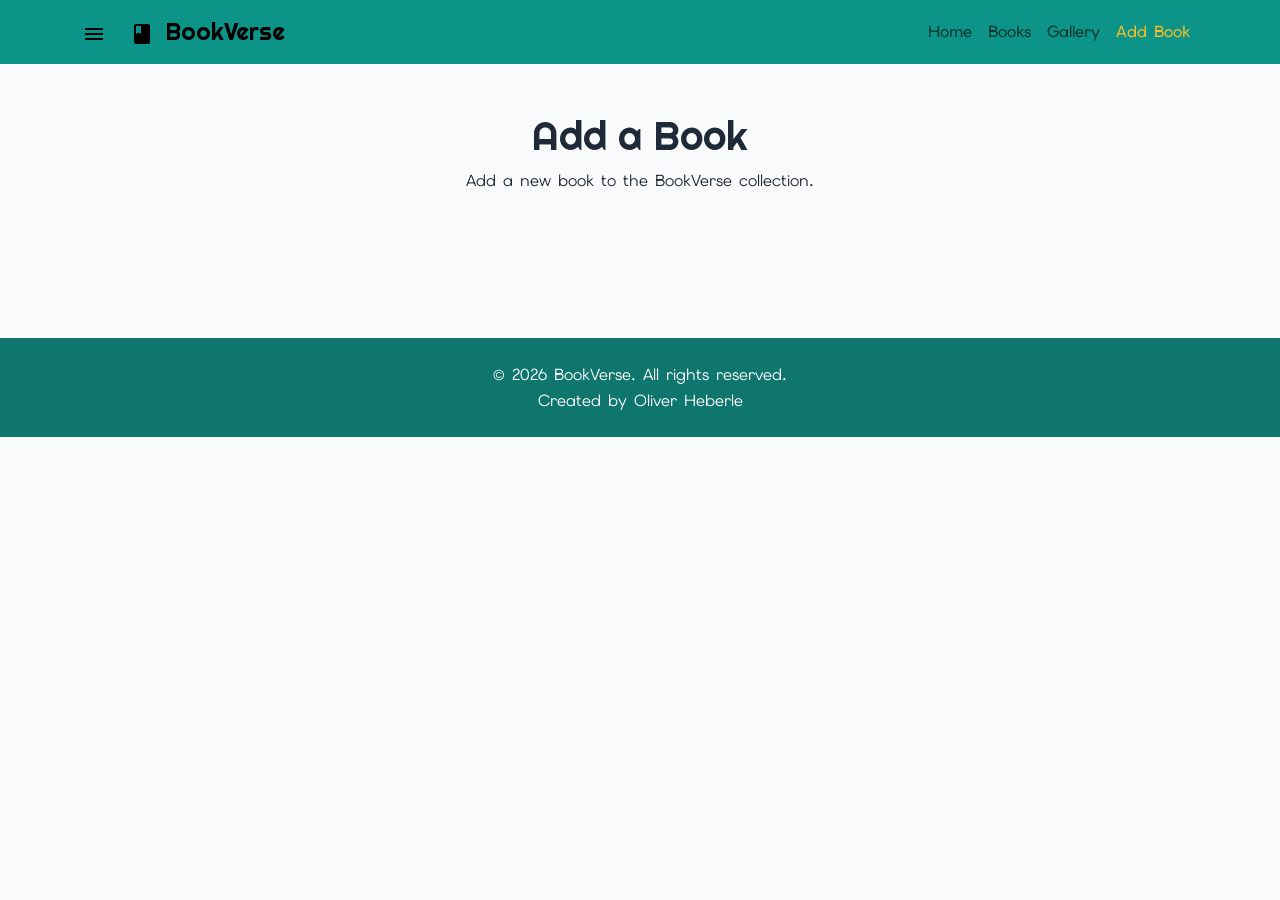
==== a1/add.html @ 5dd34ff4 "Created gallery and add book page shells" ====
<!DOCTYPE html>
<html lang="en">

<head>
    <meta charset="UTF-8">
    <meta name="viewport" content="width=device-width, initial-scale=1.0">

    <title>BookVerse | Add Book</title>

    <!-- Bootstrap CSS -->
    <link href="https://cdn.jsdelivr.net/npm/bootstrap@5.3.8/dist/css/bootstrap.min.css"
          rel="stylesheet">

    <!-- Google Fonts -->
    <link rel="preconnect" href="https://fonts.googleapis.com">
    <link rel="preconnect" href="https://fonts.gstatic.com" crossorigin>
    <link href="https://fonts.googleapis.com/css2?family=Elms+Sans:wght@400;500;600;700&family=Righteous&display=swap"
          rel="stylesheet">

    <!-- Material Icons -->
    <link href="https://fonts.googleapis.com/icon?family=Material+Icons"
          rel="stylesheet">

    <!-- Custom CSS -->
    <link rel="stylesheet" href="assets/css/style.css">
</head>

<body>

    <!-- Header and Navigation -->
    <header>
        <nav class="navbar navbar-expand-lg">
            <div class="container">

                <!-- BookVerse Logo -->
                <a class="navbar-brand" href="index.html">
                    <span class="material-icons">menu_book</span>
                    BookVerse
                </a>

                <!-- Mobile Navigation Button -->
                <button class="navbar-toggler"
                        type="button"
                        data-bs-toggle="collapse"
                        data-bs-target="#mainNavigation"
                        aria-controls="mainNavigation"
                        aria-expanded="false"
                        aria-label="Toggle navigation">
                    <span class="navbar-toggler-icon"></span>
                </button>

                <!-- Navigation Links -->
                <div class="collapse navbar-collapse" id="mainNavigation">
                    <ul class="navbar-nav ms-auto">

                        <li class="nav-item">
                            <a class="nav-link" href="index.html">
                                Home
                            </a>
                        </li>

                        <li class="nav-item">
                            <a class="nav-link" href="books.html">
                                Books
                            </a>
                        </li>

                        <li class="nav-item">
                            <a class="nav-link" href="gallery.html">
                                Gallery
                            </a>
                        </li>

                        <li class="nav-item">
                            <a class="nav-link active" href="add.html">
                                Add Book
                            </a>
                        </li>

                    </ul>
                </div>

            </div>
        </nav>
    </header>

    <!-- Main Content -->
    <main>
        <section class="container py-5">

            <div class="text-center mb-5">
                <h1>Add a Book</h1>
                <p>Add a new book to the BookVerse collection.</p>
            </div>

        </section>
    </main>

    <!-- Footer -->
    <footer class="py-4 mt-5">
        <div class="container text-center">
            <p class="mb-0">
                &copy; 2026 BookVerse. All rights reserved.
            </p>

            <p class="mb-0">
                Created by Oliver Heberle
            </p>
        </div>
    </footer>

    <!-- Bootstrap JavaScript -->
    <script src="https://cdn.jsdelivr.net/npm/bootstrap@5.3.8/dist/js/bootstrap.bundle.min.js"></script>

    <!-- Custom JavaScript -->
    <script src="assets/js/scripts.js"></script>

</body>

</html>
---- a1/assets/css/style.css ----
/* =========================================
   BookVerse - Assessment 1
   Custom Styles
   ========================================= */

/* ---------- Colour Variables ---------- */

:root {
    --primary: #0d9488;
    --primary-dark: #0f766e;
    --primary-light: #14b8a6;

    --secondary: #d97706;
    --secondary-dark: #b45309;

    --accent-amber: #fbbf24;
    --accent-green: #10b981;
    --accent-slate: #475569;

    --text-dark: #1f2937;
    --text-light: #6b7280;

    --background-light: #f9fafb;
    --background-white: #ffffff;
    --border: #e5e7eb;
}


/* ---------- General Page Styling ---------- */

body {
    font-family: "Elms Sans", sans-serif;
    color: var(--text-dark);
    background-color: var(--background-light);
    line-height: 1.6;
}


/* ---------- Headings ---------- */

h1,
h2,
h3,
h4,
h5,
h6,
.navbar-brand {
    font-family: "Righteous", cursive;
}


/* ---------- Navigation ---------- */

.navbar {
    background-color: var(--primary) !important;
}

.navbar-brand {
    font-size: 1.5rem;
}

.navbar-brand .material-icons {
    vertical-align: middle;
    margin-right: 0.25rem;
}

.nav-link {
    font-weight: 500;
}

.nav-link:hover,
.nav-link.active {
    color: var(--accent-amber) !important;
}


/* ---------- Carousel ---------- */

.hero-carousel {
    background-color: var(--primary-dark);
}

.hero-carousel .carousel-item img {
    height: 450px;
    object-fit: cover;
}

.hero-carousel .carousel-caption {
    background-color: rgba(0, 0, 0, 0.55);
    padding: 1.5rem;
    border-radius: 0.5rem;
}

.hero-carousel .carousel-caption h1,
.hero-carousel .carousel-caption h2 {
    color: var(--background-white);
}


/* ---------- Featured Books ---------- */

.card {
    border: 1px solid var(--border);
    border-radius: 0.75rem;
    overflow: hidden;
    background-color: var(--background-white);
    transition: transform 0.2s ease, box-shadow 0.2s ease;
}

.card:hover {
    transform: translateY(-4px);
    box-shadow: 0 0.5rem 1rem rgba(0, 0, 0, 0.1);
}

.card-img-top {
    height: 300px;
    object-fit: cover;
}

.card-title {
    color: var(--primary-dark);
}

.card-text {
    color: var(--text-light);
}


/* ---------- Buttons ---------- */

.btn-primary {
    background-color: var(--primary);
    border-color: var(--primary);
}

.btn-primary:hover {
    background-color: var(--primary-dark);
    border-color: var(--primary-dark);
}


/* ---------- Footer ---------- */

footer {
    background-color: var(--primary-dark);
    color: var(--background-white);
}

footer p {
    margin-bottom: 0.25rem;
}


/* ---------- Responsive Design ---------- */

@media (max-width: 991.98px) {
    .hero-carousel .carousel-item img {
        height: 350px;
    }
}

@media (max-width: 575.98px) {
    .hero-carousel .carousel-item img {
        height: 250px;
    }

    .hero-carousel .carousel-caption {
        padding: 0.75rem;
    }

    .hero-carousel .carousel-caption h1,
    .hero-carousel .carousel-caption h2 {
        font-size: 1.25rem;
    }

    .hero-carousel .carousel-caption p {
        font-size: 0.85rem;
    }

    .card-img-top {
        height: 250px;
    }
}
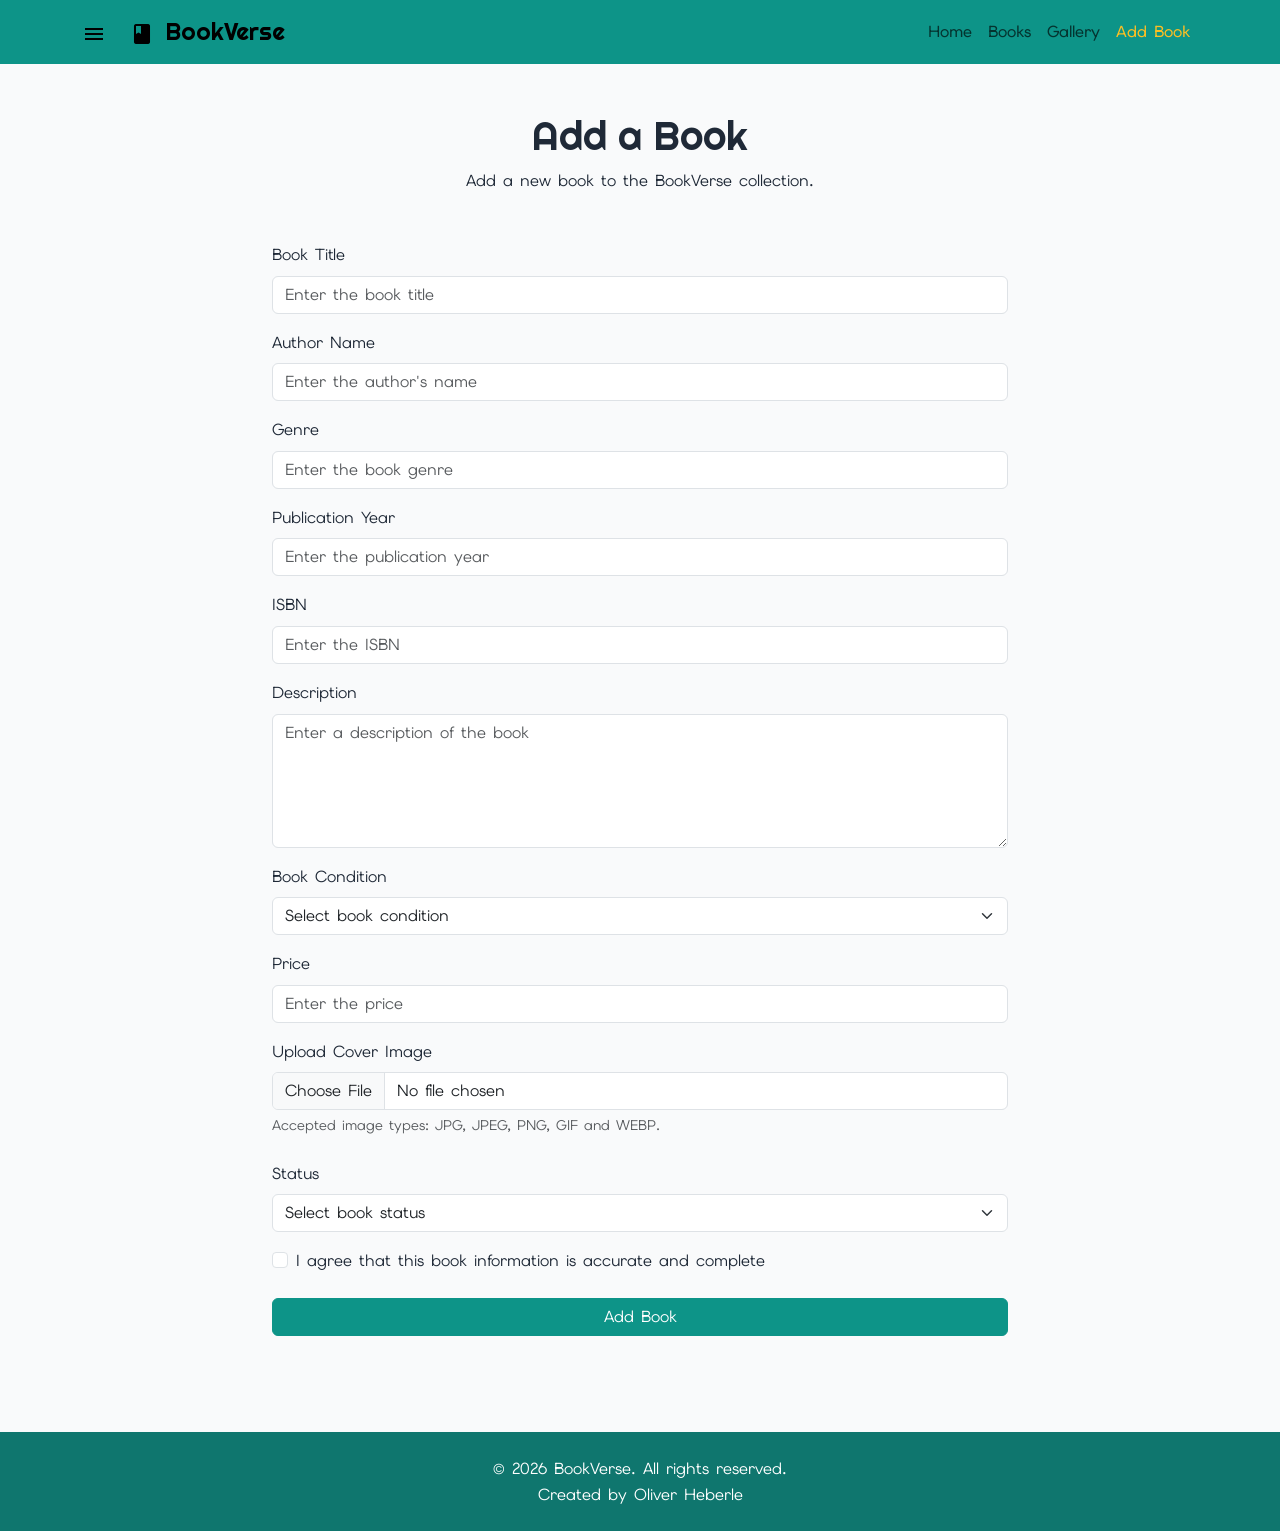
==== commit d9c13880: "Built add book form" ====
--- a/a1/add.html
+++ b/a1/add.html
@@ -32,13 +32,11 @@
         <nav class="navbar navbar-expand-lg">
             <div class="container">
 
-                <!-- BookVerse Logo -->
                 <a class="navbar-brand" href="index.html">
                     <span class="material-icons">menu_book</span>
                     BookVerse
                 </a>
 
-                <!-- Mobile Navigation Button -->
                 <button class="navbar-toggler"
                         type="button"
                         data-bs-toggle="collapse"
@@ -49,7 +47,6 @@
                     <span class="navbar-toggler-icon"></span>
                 </button>
 
-                <!-- Navigation Links -->
                 <div class="collapse navbar-collapse" id="mainNavigation">
                     <ul class="navbar-nav ms-auto">
 
@@ -86,6 +83,7 @@
 
     <!-- Main Content -->
     <main>
+
         <section class="container py-5">
 
             <div class="text-center mb-5">
@@ -93,12 +91,239 @@
                 <p>Add a new book to the BookVerse collection.</p>
             </div>
 
+            <div class="row justify-content-center">
+
+                <div class="col-12 col-lg-8">
+
+                    <form id="addBookForm">
+
+                        <!-- Book Title -->
+                        <div class="mb-3">
+                            <label for="title" class="form-label">
+                                Book Title
+                            </label>
+
+                            <input type="text"
+                                   class="form-control"
+                                   id="title"
+                                   name="title"
+                                   placeholder="Enter the book title"
+                                   required>
+                        </div>
+
+                        <!-- Author -->
+                        <div class="mb-3">
+                            <label for="author" class="form-label">
+                                Author Name
+                            </label>
+
+                            <input type="text"
+                                   class="form-control"
+                                   id="author"
+                                   name="author"
+                                   placeholder="Enter the author's name"
+                                   required>
+                        </div>
+
+                        <!-- Genre -->
+                        <div class="mb-3">
+                            <label for="genre" class="form-label">
+                                Genre
+                            </label>
+
+                            <input type="text"
+                                   class="form-control"
+                                   id="genre"
+                                   name="genre"
+                                   placeholder="Enter the book genre"
+                                   required>
+                        </div>
+
+                        <!-- Publication Year -->
+                        <div class="mb-3">
+                            <label for="publication_year" class="form-label">
+                                Publication Year
+                            </label>
+
+                            <input type="number"
+                                   class="form-control"
+                                   id="publication_year"
+                                   name="publication_year"
+                                   placeholder="Enter the publication year"
+                                   required>
+                        </div>
+
+                        <!-- ISBN -->
+                        <div class="mb-3">
+                            <label for="isbn" class="form-label">
+                                ISBN
+                            </label>
+
+                            <input type="text"
+                                   class="form-control"
+                                   id="isbn"
+                                   name="isbn"
+                                   placeholder="Enter the ISBN"
+                                   required>
+                        </div>
+
+                        <!-- Description -->
+                        <div class="mb-3">
+                            <label for="description" class="form-label">
+                                Description
+                            </label>
+
+                            <textarea class="form-control"
+                                      id="description"
+                                      name="description"
+                                      rows="5"
+                                      placeholder="Enter a description of the book"
+                                      required></textarea>
+                        </div>
+
+                        <!-- Book Condition -->
+                        <div class="mb-3">
+                            <label for="book_condition" class="form-label">
+                                Book Condition
+                            </label>
+
+                            <select class="form-select"
+                                    id="book_condition"
+                                    name="book_condition"
+                                    required>
+
+                                <option value="" selected disabled>
+                                    Select book condition
+                                </option>
+
+                                <option value="New">
+                                    New
+                                </option>
+
+                                <option value="Gently Used">
+                                    Gently Used
+                                </option>
+
+                                <option value="Fair">
+                                    Fair
+                                </option>
+
+                            </select>
+                        </div>
+
+                        <!-- Price -->
+                        <div class="mb-3">
+                            <label for="price" class="form-label">
+                                Price
+                            </label>
+
+                            <input type="number"
+                                   class="form-control"
+                                   id="price"
+                                   name="price"
+                                   placeholder="Enter the price"
+                                   min="0"
+                                   step="0.01"
+                                   required>
+                        </div>
+
+                        <!-- Cover Image -->
+                        <div class="mb-3">
+                            <label for="image_path" class="form-label">
+                                Upload Cover Image
+                            </label>
+
+                            <input type="file"
+                                   class="form-control"
+                                   id="image_path"
+                                   name="image_path"
+                                   accept=".jpg,.jpeg,.png,.gif,.webp"
+                                   required>
+
+                            <div class="form-text">
+                                Accepted image types: JPG, JPEG, PNG, GIF and WEBP.
+                            </div>
+                        </div>
+
+                        <!-- Image Preview -->
+                        <div class="mb-4 text-center">
+                            <img id="imagePreview"
+                                 src=""
+                                 alt="Selected book cover preview"
+                                 class="img-fluid d-none"
+                                 style="max-height: 300px;">
+                        </div>
+
+                        <!-- Status -->
+                        <div class="mb-3">
+                            <label for="status" class="form-label">
+                                Status
+                            </label>
+
+                            <select class="form-select"
+                                    id="status"
+                                    name="status"
+                                    required>
+
+                                <option value="" selected disabled>
+                                    Select book status
+                                </option>
+
+                                <option value="Available">
+                                    Available
+                                </option>
+
+                                <option value="Reserved">
+                                    Reserved
+                                </option>
+
+                                <option value="Sold">
+                                    Sold
+                                </option>
+
+                            </select>
+                        </div>
+
+                        <!-- Agreement -->
+                        <div class="form-check mb-4">
+
+                            <input class="form-check-input"
+                                   type="checkbox"
+                                   id="agree"
+                                   name="agree"
+                                   required>
+
+                            <label class="form-check-label"
+                                   for="agree">
+                                I agree that this book information is accurate and complete
+                            </label>
+
+                        </div>
+
+                        <!-- Submit -->
+                        <div class="d-grid">
+
+                            <button type="submit"
+                                    class="btn btn-primary">
+                                Add Book
+                            </button>
+
+                        </div>
+
+                    </form>
+
+                </div>
+
+            </div>
+
         </section>
+
     </main>
 
     <!-- Footer -->
     <footer class="py-4 mt-5">
         <div class="container text-center">
+
             <p class="mb-0">
                 &copy; 2026 BookVerse. All rights reserved.
             </p>
@@ -106,6 +331,7 @@
             <p class="mb-0">
                 Created by Oliver Heberle
             </p>
+
         </div>
     </footer>
 
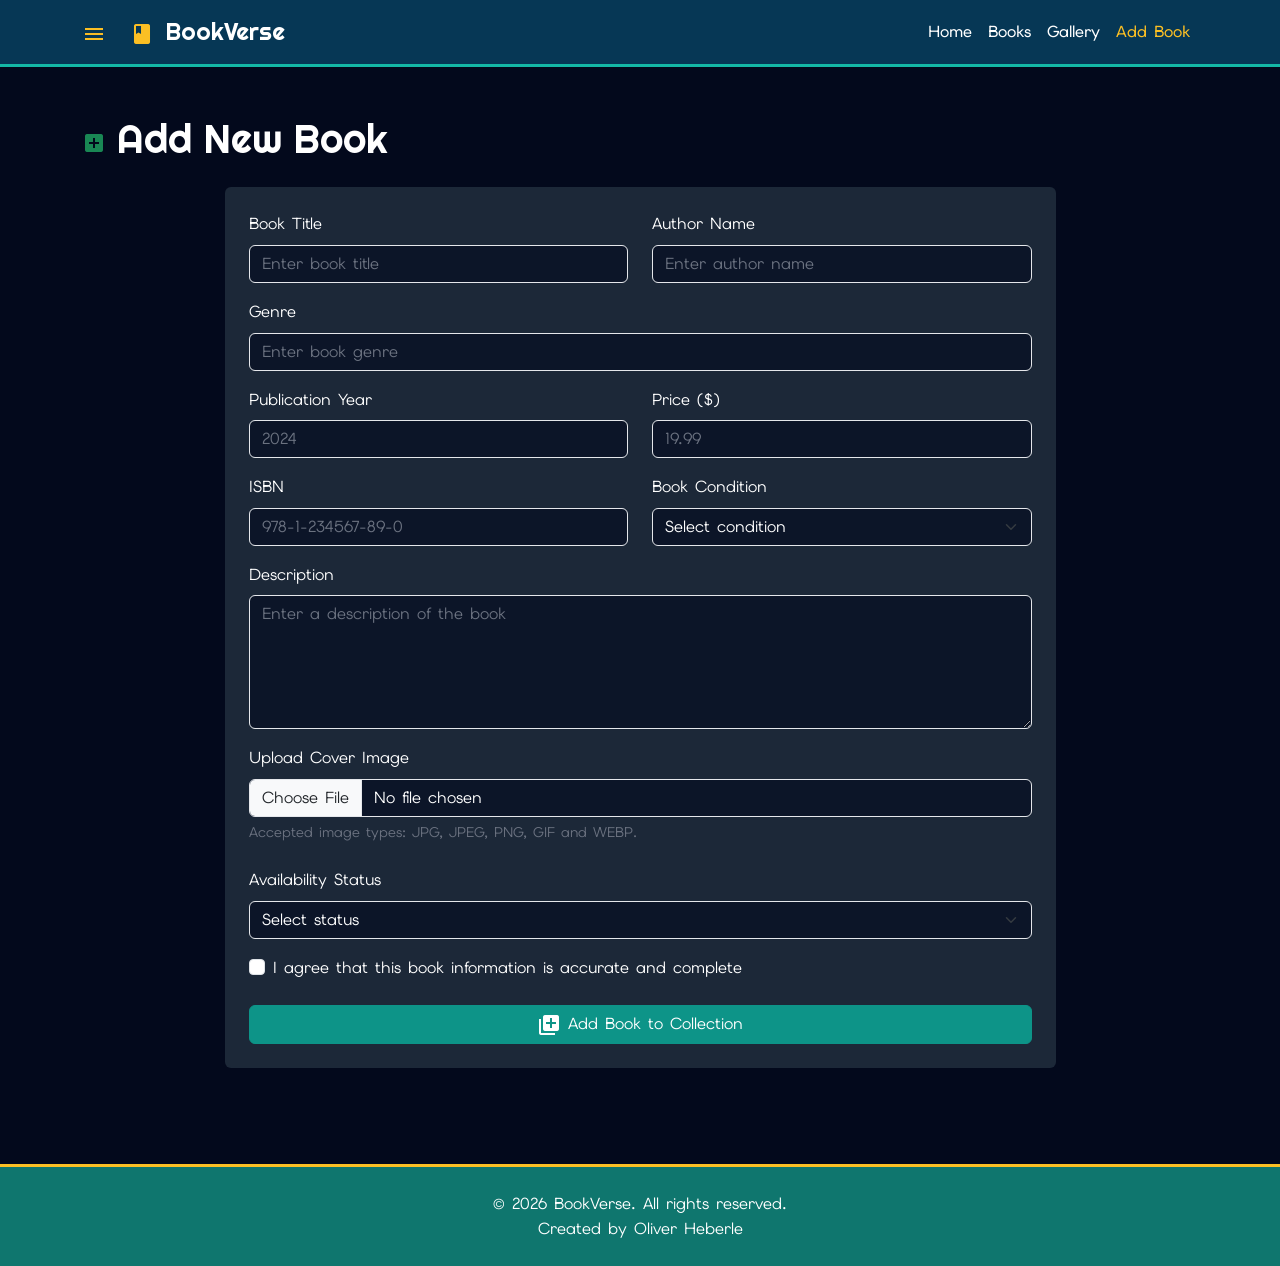
==== commit 28fdfad4: "Fixed colouring" ====
--- a/a1/add.html
+++ b/a1/add.html
@@ -2,41 +2,50 @@
 <html lang="en">
 
 <head>
+    <!-- Set character encoding -->
     <meta charset="UTF-8">
+
+    <!-- Make the page responsive on different screen sizes -->
     <meta name="viewport" content="width=device-width, initial-scale=1.0">
 
+    <!-- Page title shown in the browser tab -->
     <title>BookVerse | Add Book</title>
 
-    <!-- Bootstrap CSS -->
+    <!-- Bootstrap CSS framework -->
     <link href="https://cdn.jsdelivr.net/npm/bootstrap@5.3.8/dist/css/bootstrap.min.css"
           rel="stylesheet">
 
-    <!-- Google Fonts -->
+    <!-- Google Fonts used throughout the website -->
     <link rel="preconnect" href="https://fonts.googleapis.com">
     <link rel="preconnect" href="https://fonts.gstatic.com" crossorigin>
     <link href="https://fonts.googleapis.com/css2?family=Elms+Sans:wght@400;500;600;700&family=Righteous&display=swap"
           rel="stylesheet">
 
-    <!-- Material Icons -->
+    <!-- Material Icons used for website icons -->
     <link href="https://fonts.googleapis.com/icon?family=Material+Icons"
           rel="stylesheet">
 
-    <!-- Custom CSS -->
+    <!-- Custom BookVerse stylesheet -->
     <link rel="stylesheet" href="assets/css/style.css">
 </head>
 
 <body>
 
-    <!-- Header and Navigation -->
+    <!-- ==================== HEADER & NAVIGATION ==================== -->
+
     <header>
         <nav class="navbar navbar-expand-lg">
+
+            <!-- Bootstrap container keeps the navigation content aligned -->
             <div class="container">
 
+                <!-- BookVerse logo and link back to homepage -->
                 <a class="navbar-brand" href="index.html">
                     <span class="material-icons">menu_book</span>
                     BookVerse
                 </a>
 
+                <!-- Button used to open/close the navigation menu on smaller screens -->
                 <button class="navbar-toggler"
                         type="button"
                         data-bs-toggle="collapse"
@@ -47,27 +56,34 @@
                     <span class="navbar-toggler-icon"></span>
                 </button>
 
+                <!-- Collapsible navigation menu -->
                 <div class="collapse navbar-collapse" id="mainNavigation">
+
+                    <!-- Navigation links -->
                     <ul class="navbar-nav ms-auto">
 
+                        <!-- Home page -->
                         <li class="nav-item">
                             <a class="nav-link" href="index.html">
                                 Home
                             </a>
                         </li>
 
+                        <!-- Books page -->
                         <li class="nav-item">
                             <a class="nav-link" href="books.html">
                                 Books
                             </a>
                         </li>
 
+                        <!-- Gallery page -->
                         <li class="nav-item">
                             <a class="nav-link" href="gallery.html">
                                 Gallery
                             </a>
                         </li>
 
+                        <!-- Current page is highlighted as active -->
                         <li class="nav-item">
                             <a class="nav-link active" href="add.html">
                                 Add Book
@@ -75,58 +91,88 @@
                         </li>
 
                     </ul>
+
                 </div>
 
             </div>
+
         </nav>
     </header>
 
-    <!-- Main Content -->
+
+    <!-- ==================== MAIN CONTENT ==================== -->
+
     <main>
 
         <section class="container py-5">
 
-            <div class="text-center mb-5">
-                <h1>Add a Book</h1>
-                <p>Add a new book to the BookVerse collection.</p>
+            <!-- Page heading -->
+            <div class="mb-4">
+
+                <h1>
+                    <span class="material-icons text-success align-middle">
+                        add_box
+                    </span>
+                    Add New Book
+                </h1>
+
             </div>
 
+
+            <!-- Centre the form horizontally -->
             <div class="row justify-content-center">
 
-                <div class="col-12 col-lg-8">
-
-                    <form id="addBookForm">
-
-                        <!-- Book Title -->
+                <!-- Form takes full width on small screens and 8 columns on large screens -->
+                <div class="col-12 col-lg-9">
+
+                    <!-- Add Book form -->
+                    <form id="addBookForm" class="form-container p-4 rounded">
+
+
+                        <!-- ==================== BOOK TITLE & AUTHOR ==================== -->
+
+                        <div class="row">
+
+                            <!-- Book Title -->
+                            <div class="col-md-6 mb-3">
+
+                                <label for="title" class="form-label">
+                                    Book Title
+                                </label>
+
+                                <input type="text"
+                                       class="form-control"
+                                       id="title"
+                                       name="title"
+                                       placeholder="Enter book title"
+                                       required>
+
+                            </div>
+
+
+                            <!-- Author Name -->
+                            <div class="col-md-6 mb-3">
+
+                                <label for="author" class="form-label">
+                                    Author Name
+                                </label>
+
+                                <input type="text"
+                                       class="form-control"
+                                       id="author"
+                                       name="author"
+                                       placeholder="Enter author name"
+                                       required>
+
+                            </div>
+
+                        </div>
+
+
+                        <!-- ==================== GENRE ==================== -->
+
                         <div class="mb-3">
-                            <label for="title" class="form-label">
-                                Book Title
-                            </label>
-
-                            <input type="text"
-                                   class="form-control"
-                                   id="title"
-                                   name="title"
-                                   placeholder="Enter the book title"
-                                   required>
-                        </div>
-
-                        <!-- Author -->
-                        <div class="mb-3">
-                            <label for="author" class="form-label">
-                                Author Name
-                            </label>
-
-                            <input type="text"
-                                   class="form-control"
-                                   id="author"
-                                   name="author"
-                                   placeholder="Enter the author's name"
-                                   required>
-                        </div>
-
-                        <!-- Genre -->
-                        <div class="mb-3">
+
                             <label for="genre" class="form-label">
                                 Genre
                             </label>
@@ -135,40 +181,114 @@
                                    class="form-control"
                                    id="genre"
                                    name="genre"
-                                   placeholder="Enter the book genre"
+                                   placeholder="Enter book genre"
                                    required>
-                        </div>
-
-                        <!-- Publication Year -->
+
+                        </div>
+
+
+                        <!-- ==================== PUBLICATION YEAR & PRICE ==================== -->
+
+                        <div class="row">
+
+                            <!-- Publication Year -->
+                            <div class="col-md-6 mb-3">
+
+                                <label for="publication_year" class="form-label">
+                                    Publication Year
+                                </label>
+
+                                <input type="number"
+                                       class="form-control"
+                                       id="publication_year"
+                                       name="publication_year"
+                                       placeholder="2024"
+                                       required>
+
+                            </div>
+
+
+                            <!-- Price -->
+                            <div class="col-md-6 mb-3">
+
+                                <label for="price" class="form-label">
+                                    Price ($)
+                                </label>
+
+                                <input type="number"
+                                       class="form-control"
+                                       id="price"
+                                       name="price"
+                                       placeholder="19.99"
+                                       min="0"
+                                       step="0.01"
+                                       required>
+
+                            </div>
+
+                        </div>
+
+
+                        <!-- ==================== ISBN & BOOK CONDITION ==================== -->
+
+                        <div class="row">
+
+                            <!-- ISBN -->
+                            <div class="col-md-6 mb-3">
+
+                                <label for="isbn" class="form-label">
+                                    ISBN
+                                </label>
+
+                                <input type="text"
+                                       class="form-control"
+                                       id="isbn"
+                                       name="isbn"
+                                       placeholder="978-1-234567-89-0"
+                                       required>
+
+                            </div>
+
+
+                            <!-- Book Condition -->
+                            <div class="col-md-6 mb-3">
+
+                                <label for="book_condition" class="form-label">
+                                    Book Condition
+                                </label>
+
+                                <select class="form-select"
+                                        id="book_condition"
+                                        name="book_condition"
+                                        required>
+
+                                    <option value="" selected disabled>
+                                        Select condition
+                                    </option>
+
+                                    <option value="New">
+                                        New
+                                    </option>
+
+                                    <option value="Gently Used">
+                                        Gently Used
+                                    </option>
+
+                                    <option value="Fair">
+                                        Fair
+                                    </option>
+
+                                </select>
+
+                            </div>
+
+                        </div>
+
+
+                        <!-- ==================== DESCRIPTION ==================== -->
+
                         <div class="mb-3">
-                            <label for="publication_year" class="form-label">
-                                Publication Year
-                            </label>
-
-                            <input type="number"
-                                   class="form-control"
-                                   id="publication_year"
-                                   name="publication_year"
-                                   placeholder="Enter the publication year"
-                                   required>
-                        </div>
-
-                        <!-- ISBN -->
-                        <div class="mb-3">
-                            <label for="isbn" class="form-label">
-                                ISBN
-                            </label>
-
-                            <input type="text"
-                                   class="form-control"
-                                   id="isbn"
-                                   name="isbn"
-                                   placeholder="Enter the ISBN"
-                                   required>
-                        </div>
-
-                        <!-- Description -->
-                        <div class="mb-3">
+
                             <label for="description" class="form-label">
                                 Description
                             </label>
@@ -179,56 +299,14 @@
                                       rows="5"
                                       placeholder="Enter a description of the book"
                                       required></textarea>
-                        </div>
-
-                        <!-- Book Condition -->
+
+                        </div>
+
+
+                        <!-- ==================== COVER IMAGE ==================== -->
+
                         <div class="mb-3">
-                            <label for="book_condition" class="form-label">
-                                Book Condition
-                            </label>
-
-                            <select class="form-select"
-                                    id="book_condition"
-                                    name="book_condition"
-                                    required>
-
-                                <option value="" selected disabled>
-                                    Select book condition
-                                </option>
-
-                                <option value="New">
-                                    New
-                                </option>
-
-                                <option value="Gently Used">
-                                    Gently Used
-                                </option>
-
-                                <option value="Fair">
-                                    Fair
-                                </option>
-
-                            </select>
-                        </div>
-
-                        <!-- Price -->
-                        <div class="mb-3">
-                            <label for="price" class="form-label">
-                                Price
-                            </label>
-
-                            <input type="number"
-                                   class="form-control"
-                                   id="price"
-                                   name="price"
-                                   placeholder="Enter the price"
-                                   min="0"
-                                   step="0.01"
-                                   required>
-                        </div>
-
-                        <!-- Cover Image -->
-                        <div class="mb-3">
+
                             <label for="image_path" class="form-label">
                                 Upload Cover Image
                             </label>
@@ -243,21 +321,28 @@
                             <div class="form-text">
                                 Accepted image types: JPG, JPEG, PNG, GIF and WEBP.
                             </div>
-                        </div>
-
-                        <!-- Image Preview -->
+
+                        </div>
+
+
+                        <!-- ==================== IMAGE PREVIEW ==================== -->
+
                         <div class="mb-4 text-center">
+
                             <img id="imagePreview"
                                  src=""
                                  alt="Selected book cover preview"
-                                 class="img-fluid d-none"
-                                 style="max-height: 300px;">
-                        </div>
-
-                        <!-- Status -->
+                                 class="img-fluid image-preview d-none">
+
+                        </div>
+
+
+                        <!-- ==================== AVAILABILITY STATUS ==================== -->
+
                         <div class="mb-3">
+
                             <label for="status" class="form-label">
-                                Status
+                                Availability Status
                             </label>
 
                             <select class="form-select"
@@ -266,7 +351,7 @@
                                     required>
 
                                 <option value="" selected disabled>
-                                    Select book status
+                                    Select status
                                 </option>
 
                                 <option value="Available">
@@ -282,9 +367,12 @@
                                 </option>
 
                             </select>
-                        </div>
-
-                        <!-- Agreement -->
+
+                        </div>
+
+
+                        <!-- ==================== AGREEMENT ==================== -->
+
                         <div class="form-check mb-4">
 
                             <input class="form-check-input"
@@ -295,21 +383,32 @@
 
                             <label class="form-check-label"
                                    for="agree">
+
                                 I agree that this book information is accurate and complete
+
                             </label>
 
                         </div>
 
-                        <!-- Submit -->
+
+                        <!-- ==================== SUBMIT BUTTON ==================== -->
+
                         <div class="d-grid">
 
                             <button type="submit"
                                     class="btn btn-primary">
-                                Add Book
+
+                                <span class="material-icons align-middle">
+                                    library_add
+                                </span>
+
+                                Add Book to Collection
+
                             </button>
 
                         </div>
 
+
                     </form>
 
                 </div>
@@ -320,8 +419,11 @@
 
     </main>
 
-    <!-- Footer -->
+
+    <!-- ==================== FOOTER ==================== -->
+
     <footer class="py-4 mt-5">
+
         <div class="container text-center">
 
             <p class="mb-0">
@@ -333,12 +435,16 @@
             </p>
 
         </div>
+
     </footer>
 
-    <!-- Bootstrap JavaScript -->
+
+    <!-- ==================== JAVASCRIPT ==================== -->
+
+    <!-- Bootstrap JavaScript bundle provides components such as the mobile navbar -->
     <script src="https://cdn.jsdelivr.net/npm/bootstrap@5.3.8/dist/js/bootstrap.bundle.min.js"></script>
 
-    <!-- Custom JavaScript -->
+    <!-- Custom JavaScript for form validation and image preview -->
     <script src="assets/js/scripts.js"></script>
 
 </body>
--- a/a1/assets/css/style.css
+++ b/a1/assets/css/style.css
@@ -3,9 +3,11 @@
    Custom Styles
    ========================================= */
 
+
 /* ---------- Colour Variables ---------- */
 
 :root {
+    /* Required Assessment Colours */
     --primary: #0d9488;
     --primary-dark: #0f766e;
     --primary-light: #14b8a6;
@@ -23,6 +25,13 @@
     --background-light: #f9fafb;
     --background-white: #ffffff;
     --border: #e5e7eb;
+
+    /* Screenshot Theme Colours */
+    --navy-dark: #03091c;
+    --navy: #0c1528;
+    --navy-light: #111c31;
+    --blue-nav: #063755;
+    --panel: #1c2838;
 }
 
 
@@ -30,8 +39,8 @@
 
 body {
     font-family: "Elms Sans", sans-serif;
-    color: var(--text-dark);
-    background-color: var(--background-light);
+    color: var(--background-white);
+    background-color: var(--navy-dark);
     line-height: 1.6;
 }
 
@@ -52,20 +61,24 @@
 /* ---------- Navigation ---------- */
 
 .navbar {
-    background-color: var(--primary) !important;
+    background-color: var(--blue-nav) !important;
+    border-bottom: 3px solid var(--primary-light);
 }
 
 .navbar-brand {
     font-size: 1.5rem;
+    color: var(--background-white) !important;
 }
 
 .navbar-brand .material-icons {
     vertical-align: middle;
     margin-right: 0.25rem;
+    color: var(--accent-amber);
 }
 
 .nav-link {
     font-weight: 500;
+    color: var(--background-white) !important;
 }
 
 .nav-link:hover,
@@ -74,10 +87,39 @@
 }
 
 
+/* ---------- Main Content ---------- */
+
+main {
+    background-color: var(--navy-dark);
+    min-height: 500px;
+}
+
+main h1,
+main h2,
+main h3,
+main h4,
+main h5,
+main h6 {
+    color: var(--background-white);
+}
+
+
+/* ---------- Page Section Headings ---------- */
+
+.section-title {
+    color: var(--background-white);
+}
+
+.section-title .material-icons {
+    color: var(--primary);
+    vertical-align: middle;
+}
+
+
 /* ---------- Carousel ---------- */
 
 .hero-carousel {
-    background-color: var(--primary-dark);
+    background-color: var(--navy);
 }
 
 .hero-carousel .carousel-item img {
@@ -104,12 +146,13 @@
     border-radius: 0.75rem;
     overflow: hidden;
     background-color: var(--background-white);
+    color: var(--text-dark);
     transition: transform 0.2s ease, box-shadow 0.2s ease;
 }
 
 .card:hover {
     transform: translateY(-4px);
-    box-shadow: 0 0.5rem 1rem rgba(0, 0, 0, 0.1);
+    box-shadow: 0 0.5rem 1rem rgba(0, 0, 0, 0.25);
 }
 
 .card-img-top {
@@ -133,17 +176,150 @@
     border-color: var(--primary);
 }
 
-.btn-primary:hover {
+.btn-primary:hover,
+.btn-primary:focus {
     background-color: var(--primary-dark);
     border-color: var(--primary-dark);
 }
 
+.btn-warning {
+    background-color: var(--accent-amber);
+    border-color: var(--accent-amber);
+    color: var(--text-dark);
+}
+
+.btn-success {
+    background-color: var(--accent-green);
+    border-color: var(--accent-green);
+}
+
+.btn-secondary {
+    background-color: var(--accent-slate);
+    border-color: var(--accent-slate);
+}
+
+
+/* ---------- Tables ---------- */
+
+.table {
+    background-color: var(--background-white);
+    color: var(--text-dark);
+    border-color: var(--border);
+}
+
+.table thead {
+    background-color: var(--navy-light);
+    color: var(--background-white);
+}
+
+.table tbody tr {
+    background-color: var(--background-white);
+}
+
+.table tbody tr:hover {
+    background-color: var(--background-light);
+}
+
+
+/* ---------- Forms ---------- */
+
+.form-container {
+    background-color: var(--panel);
+    color: var(--background-white);
+}
+
+.form-control,
+.form-select {
+    background-color: var(--navy);
+    border: 1px solid var(--border);
+    color: var(--background-white);
+}
+
+.form-control::placeholder {
+    color: var(--text-light);
+}
+
+.form-control:focus,
+.form-select:focus {
+    background-color: var(--navy);
+    color: var(--background-white);
+    border-color: var(--primary-light);
+    box-shadow: 0 0 0 0.2rem rgba(20, 184, 166, 0.25);
+}
+
+.form-label {
+    color: var(--background-white);
+}
+
+.form-text {
+    color: var(--text-light);
+}
+
+
+/* ---------- Gallery ---------- */
+
+.gallery-image {
+    width: 100%;
+    height: 320px;
+    object-fit: cover;
+    border-radius: 0.5rem;
+    cursor: pointer;
+    transition: transform 0.2s ease;
+}
+
+.gallery-image:hover {
+    transform: scale(1.03);
+}
+
+.gallery-image-button {
+    display: block;
+    width: 100%;
+    padding: 0;
+    border: none;
+    background: transparent;
+    cursor: pointer;
+}
+
+.gallery-image-button:focus {
+    outline: 2px solid var(--primary-light);
+    outline-offset: 4px;
+}
+
+
+/* ---------- Modal ---------- */
+
+.modal-content {
+    background-color: var(--panel);
+    color: var(--background-white);
+    border: none;
+}
+
+.modal-header {
+    background-color: var(--primary);
+    color: var(--background-white);
+    border-bottom: none;
+}
+
+.modal-header .btn-close {
+    filter: brightness(0) invert(1);
+}
+
+.modal-body {
+    background-color: var(--panel);
+}
+
+.modal-footer {
+    background-color: var(--navy);
+    border-top: none;
+}
+
 
 /* ---------- Footer ---------- */
 
 footer {
     background-color: var(--primary-dark);
     color: var(--background-white);
+    border-top: 3px solid var(--accent-amber);
 }
 
 footer p {
@@ -151,15 +327,46 @@
 }
 
 
+/* ---------- Availability Status ---------- */
+
+.status-available {
+    background-color: var(--accent-green);
+    color: var(--background-white);
+}
+
+.status-reserved {
+    background-color: var(--accent-amber);
+    color: var(--text-dark);
+}
+
+.status-sold {
+    background-color: var(--accent-slate);
+    color: var(--background-white);
+}
+
+
+/* ---------- Image Preview ---------- */
+
+.image-preview {
+    max-width: 100%;
+    max-height: 300px;
+    object-fit: contain;
+}
+
+
 /* ---------- Responsive Design ---------- */
 
 @media (max-width: 991.98px) {
+
     .hero-carousel .carousel-item img {
         height: 350px;
     }
-}
+
+}
+
 
 @media (max-width: 575.98px) {
+
     .hero-carousel .carousel-item img {
         height: 250px;
     }
@@ -180,4 +387,13 @@
     .card-img-top {
         height: 250px;
     }
+
+    .gallery-image {
+        height: 280px;
+    }
+
+    .image-preview {
+        max-height: 300px;
+    }
+
 }
